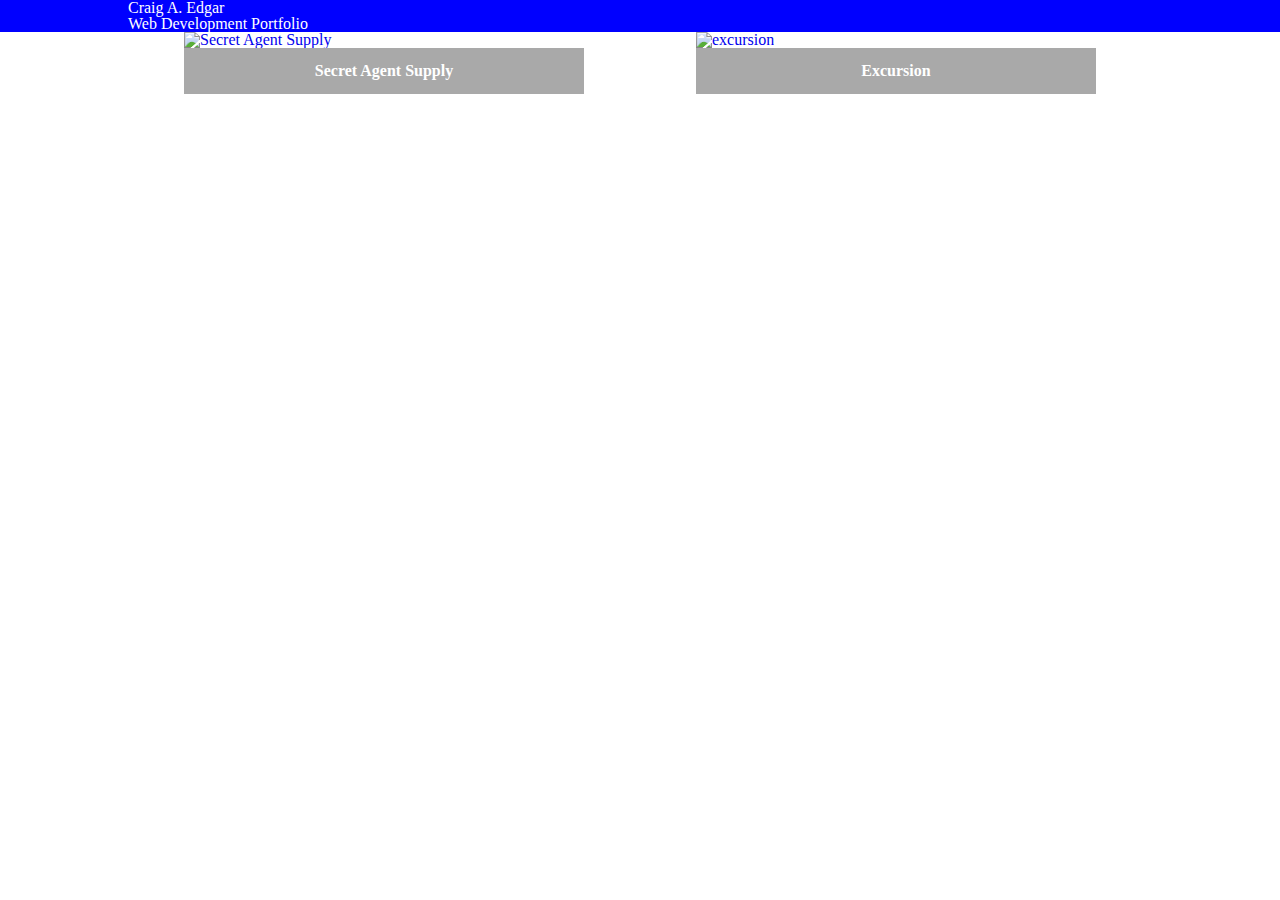
==== index.html @ 039749cb "create links and thumbnails" ====
<!DOCTYPE html>
<html lang="en" dir="ltr">
  <head>
    <meta charset="utf-8">
    <title>Craig A Edgar</title>
    <link rel="stylesheet" href="resources/reset.css" type="text/css">
    <link rel="stylesheet" href="resources/main.css" type="text/css">
  </head>
  <body>
    <header>
      <div class="container">
        <h1>Craig A. Edgar</h1>
        <h2>Web Development Portfolio</h2>
      </div>
    </header>
    <div class="main-content">
      <div class="container">
        <div class="thumbnail">
          <a href="portfolio/secretagentsupply/index.html"><img src="resources/images/SAS-thumb.jpeg" alt="Secret Agent Supply">
          <p>Secret Agent Supply</p></a>
        </div>
        <div class="thumbnail">
            <a href="portfolio/excursion/index.html"><img src="resources/images/excursion-thumb.jpeg" alt="excursion">
          <p>Excursion</p></a>
        </div>
        <div class="thumbnail">

        </div>
      </div>
    </div>
  </body>
</html>
---- resources/main.css ----
body {
  font-family: verdana;
}
a {
  text-decoration: none;
}
header,
.main-content {
  display: flex;
  justify-content: center;
}
header .container {
  flex-direction: column;
}

header {
  background-color: blue;
  color: white;
}

.container {
  width: 1024px;
  display: flex;
  justify-content: space-around;
  flex-direction: row;
  flex-wrap: wrap;
}
.container p {
    text-align: center;
    background-color: darkgrey;
    color: white;
    font-weight: bold;
    padding: 15px 0;
}
.thumbnail {
  display: inline-block;
  width: 400px;
}
.thumbnail:hover {
  opacity: 0.5;
}
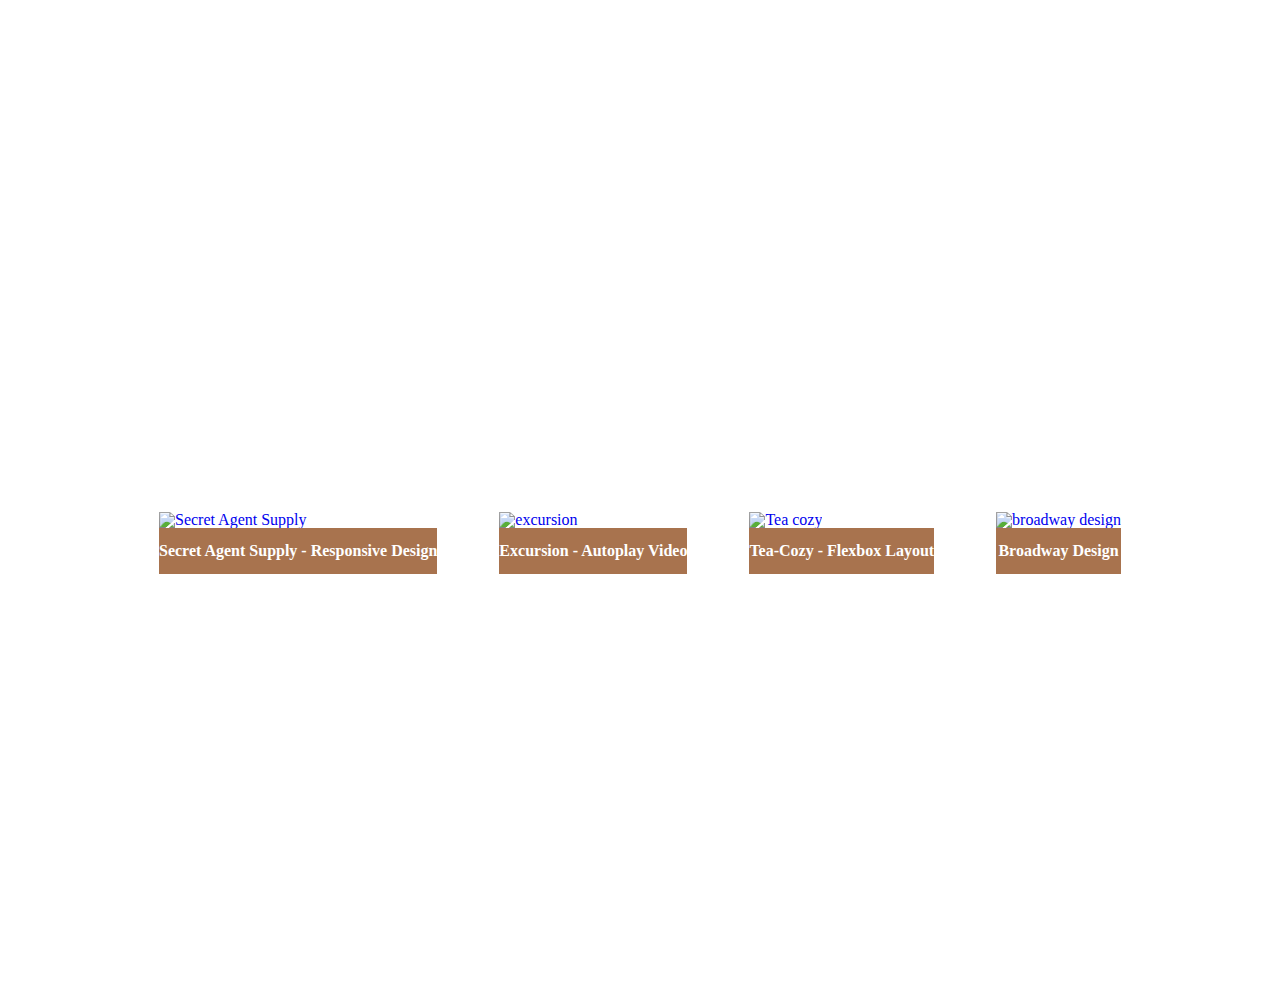
==== commit ae972d37: "format portfolio" ====
--- a/index.html
+++ b/index.html
@@ -11,22 +11,29 @@
       <div class="container">
         <h1>Craig A. Edgar</h1>
         <h2>Web Development Portfolio</h2>
+        <h3>CodeAcademy Projects</h3>
       </div>
     </header>
     <div class="main-content">
       <div class="container">
         <div class="thumbnail">
           <a href="portfolio/secretagentsupply/index.html"><img src="resources/images/SAS-thumb.jpeg" alt="Secret Agent Supply">
-          <p>Secret Agent Supply</p></a>
+          <h5>Secret Agent Supply - Responsive Design</h5></a>
         </div>
         <div class="thumbnail">
-            <a href="portfolio/excursion/index.html"><img src="resources/images/excursion-thumb.jpeg" alt="excursion">
-          <p>Excursion</p></a>
+          <a href="portfolio/excursion/index.html"><img src="resources/images/excursion-thumb.jpeg" alt="excursion">
+          <h5>Excursion - Autoplay Video</h5></a>
         </div>
         <div class="thumbnail">
-
+          <a href="portfolio/tea-cozy/index.html"><img src="resources/images/cozy-thumb.jpeg" alt="Tea cozy">
+          <h5>Tea-Cozy - Flexbox Layout</h5></a>
+        </div>
+        <div class="thumbnail">
+          <a href="portfolio/broadwaydesign/index.html"><img src="resources/images/broadway-thumb.jpeg" alt="broadway design">
+          <h5>Broadway Design</h5></a>
         </div>
       </div>
     </div>
+    <footer>&copy CE Creative Enterprises 2018</footer>
   </body>
 </html>
--- a/resources/main.css
+++ b/resources/main.css
@@ -1,41 +1,74 @@
 body {
-  font-family: verdana;
+  font-family: georgia;
+  background-image: url("../resources/images/background-texture.png");
+  background-position: center;
+  background-repeat: no-repeat;
+  background-size: cover;
+}
+h1, h2, h3 {
+  margin-bottom: 5px;
+}
+h1 {
+  font-size: 36px;
+  font-weight: bold;
+  margin-top: 20px;
+  text-decoration: underline;
+}
+h2 {
+  font-size: 28px;
+}
+h3 {
+  font-size: 24px;
 }
 a {
   text-decoration: none;
 }
+
 header,
 .main-content {
   display: flex;
   justify-content: center;
 }
+
 header .container {
-  flex-direction: column;
-}
-
-header {
-  background-color: blue;
+  display: block;
   color: white;
 }
 
+.main-content {
+  height: auto;
+  align-items: center;
+  padding-top: 20px;
+  min-height: 800px;
+}
+
 .container {
-  width: 1024px;
+  width: 80%;
   display: flex;
   justify-content: space-around;
+  align-items: center;
   flex-direction: row;
   flex-wrap: wrap;
 }
-.container p {
+
+.thumbnail h5 {
     text-align: center;
-    background-color: darkgrey;
+    background-color: saddlebrown;
+    opacity: 0.75;
     color: white;
     font-weight: bold;
     padding: 15px 0;
+
 }
+
 .thumbnail {
-  display: inline-block;
-  width: 400px;
+  display: flex;
+  flex-direction: column;
+  margin: 2% 2%;
 }
-.thumbnail:hover {
-  opacity: 0.5;
+
+footer {
+  padding: 20px 0;
+  text-align: left;
+  color: white;
 }
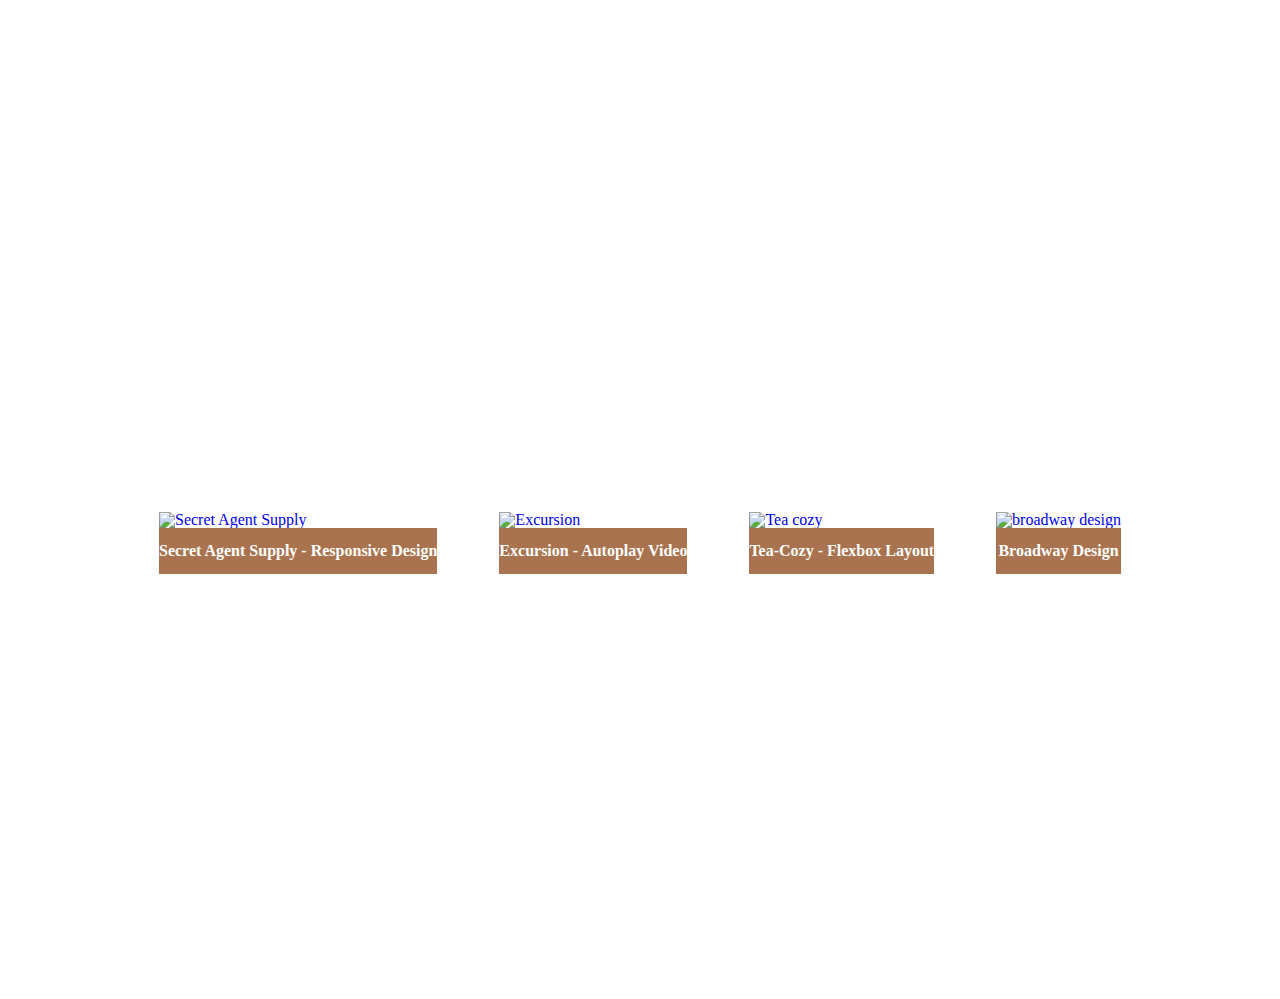
==== commit bc7c3382: "change image folder name" ====
--- a/index.html
+++ b/index.html
@@ -21,7 +21,7 @@
           <h5>Secret Agent Supply - Responsive Design</h5></a>
         </div>
         <div class="thumbnail">
-          <a href="portfolio/excursion/index.html"><img src="resources/images/excursion-thumb.jpeg" alt="excursion">
+          <a href="portfolio/excursion/index.html"><img src="resources/images/excursion-thumb.jpeg" alt="Excursion">
           <h5>Excursion - Autoplay Video</h5></a>
         </div>
         <div class="thumbnail">
--- a/resources/main.css
+++ b/resources/main.css
@@ -1,6 +1,6 @@
 body {
   font-family: georgia;
-  background-image: url("../resources/images/background-texture.png");
+  background-image: url("images/background-texture.png");
   background-position: center;
   background-repeat: no-repeat;
   background-size: cover;
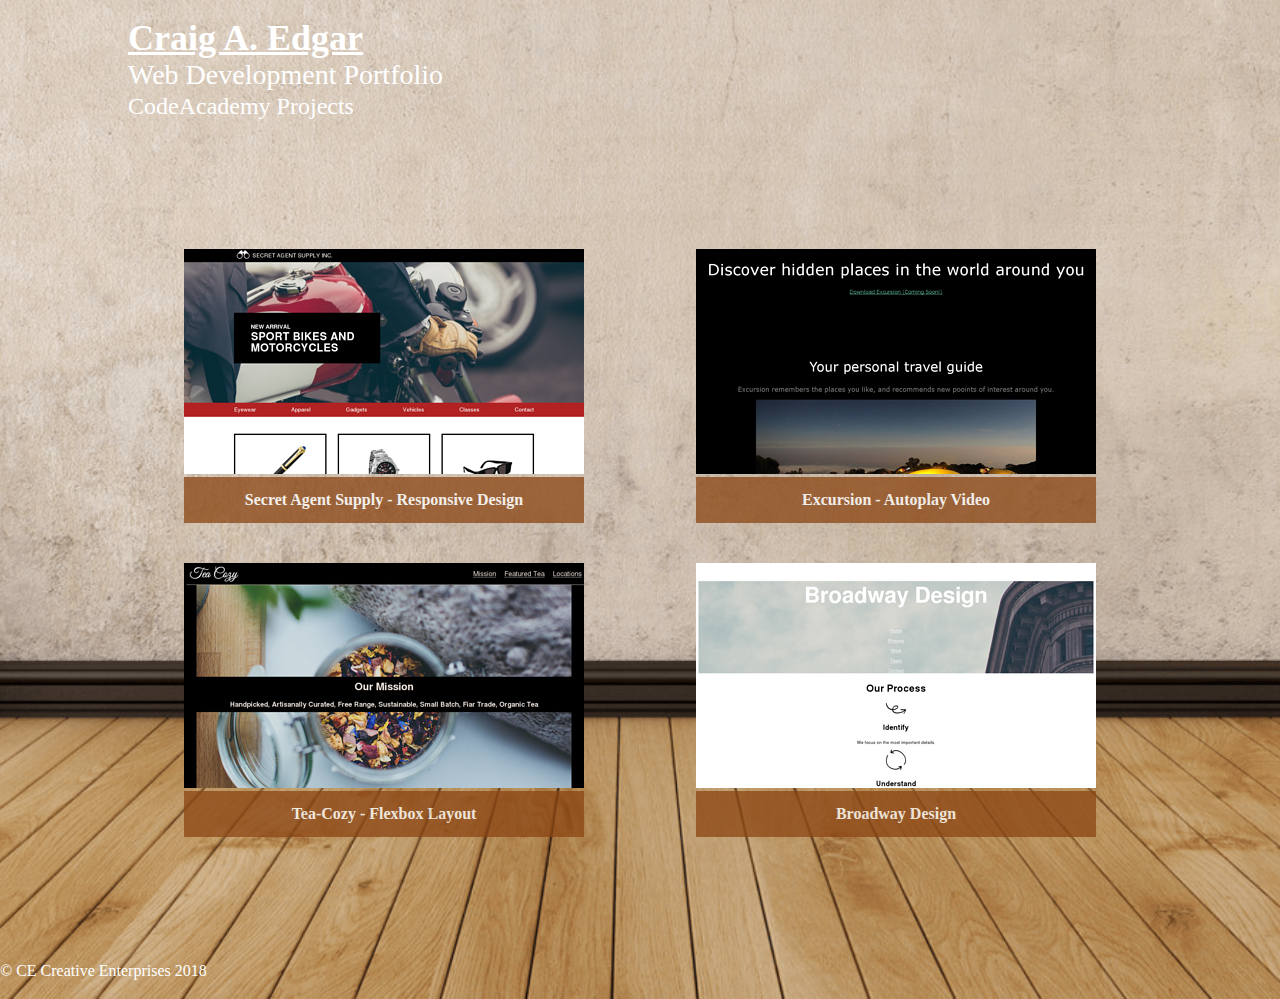
==== commit 0a048ad7: "align capitalizations" ====
--- a/index.html
+++ b/index.html
@@ -17,19 +17,19 @@
     <div class="main-content">
       <div class="container">
         <div class="thumbnail">
-          <a href="portfolio/secretagentsupply/index.html"><img src="resources/images/SAS-thumb.jpeg" alt="Secret Agent Supply">
+          <a href="portfolio/secretagentsupply/index.html"><img src="resources/Images/SAS-thumb.jpeg" alt="Secret Agent Supply">
           <h5>Secret Agent Supply - Responsive Design</h5></a>
         </div>
         <div class="thumbnail">
-          <a href="portfolio/excursion/index.html"><img src="resources/images/excursion-thumb.jpeg" alt="Excursion">
+          <a href="portfolio/excursion/index.html"><img src="resources/Images/excursion-thumb.jpeg" alt="Excursion">
           <h5>Excursion - Autoplay Video</h5></a>
         </div>
         <div class="thumbnail">
-          <a href="portfolio/tea-cozy/index.html"><img src="resources/images/cozy-thumb.jpeg" alt="Tea cozy">
+          <a href="portfolio/tea-cozy/index.html"><img src="resources/Images/cozy-thumb.jpeg" alt="Tea cozy">
           <h5>Tea-Cozy - Flexbox Layout</h5></a>
         </div>
         <div class="thumbnail">
-          <a href="portfolio/broadwaydesign/index.html"><img src="resources/images/broadway-thumb.jpeg" alt="broadway design">
+          <a href="portfolio/broadwaydesign/index.html"><img src="resources/Images/broadway-thumb.jpeg" alt="broadway design">
           <h5>Broadway Design</h5></a>
         </div>
       </div>
--- a/resources/main.css
+++ b/resources/main.css
@@ -1,6 +1,6 @@
 body {
   font-family: georgia;
-  background-image: url("images/background-texture.png");
+  background-image: url("Images/background-texture.png");
   background-position: center;
   background-repeat: no-repeat;
   background-size: cover;
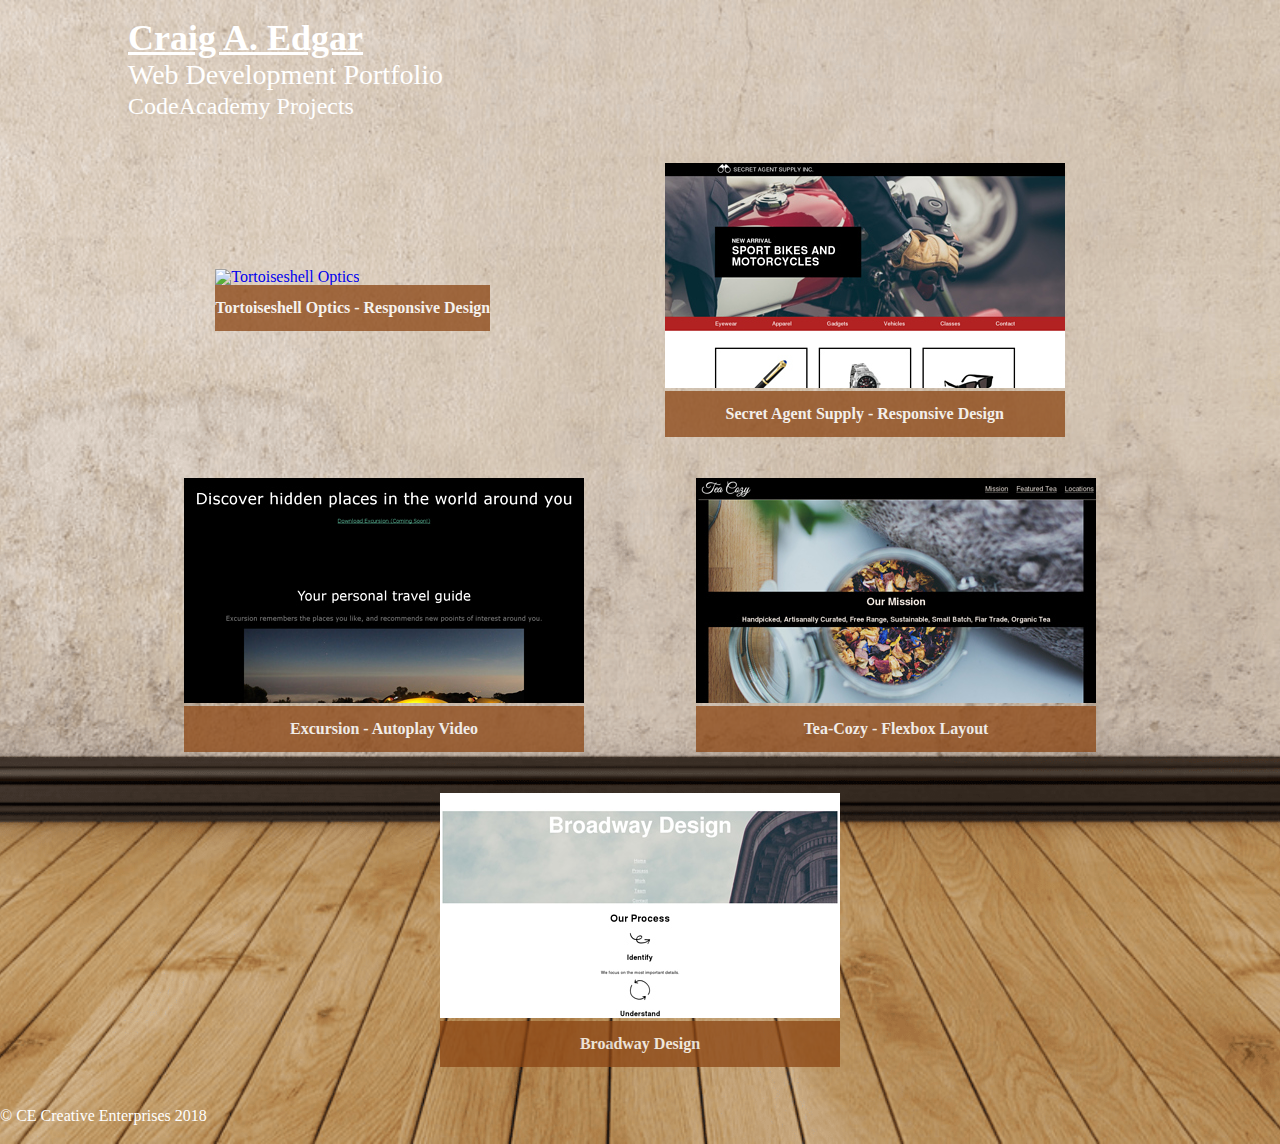
==== commit 3a34a927: "connect tortoiseshell optics page" ====
--- a/index.html
+++ b/index.html
@@ -16,6 +16,10 @@
     </header>
     <div class="main-content">
       <div class="container">
+        <div class="thumbnail">
+          <a href="portfolio/tortoiseshell_optics/index.html"><img src="resources/Images/tort-thumb.jpeg" alt="Tortoiseshell Optics">
+          <h5>Tortoiseshell Optics - Responsive Design</h5></a>
+        </div>
         <div class="thumbnail">
           <a href="portfolio/secretagentsupply/index.html"><img src="resources/Images/SAS-thumb.jpeg" alt="Secret Agent Supply">
           <h5>Secret Agent Supply - Responsive Design</h5></a>
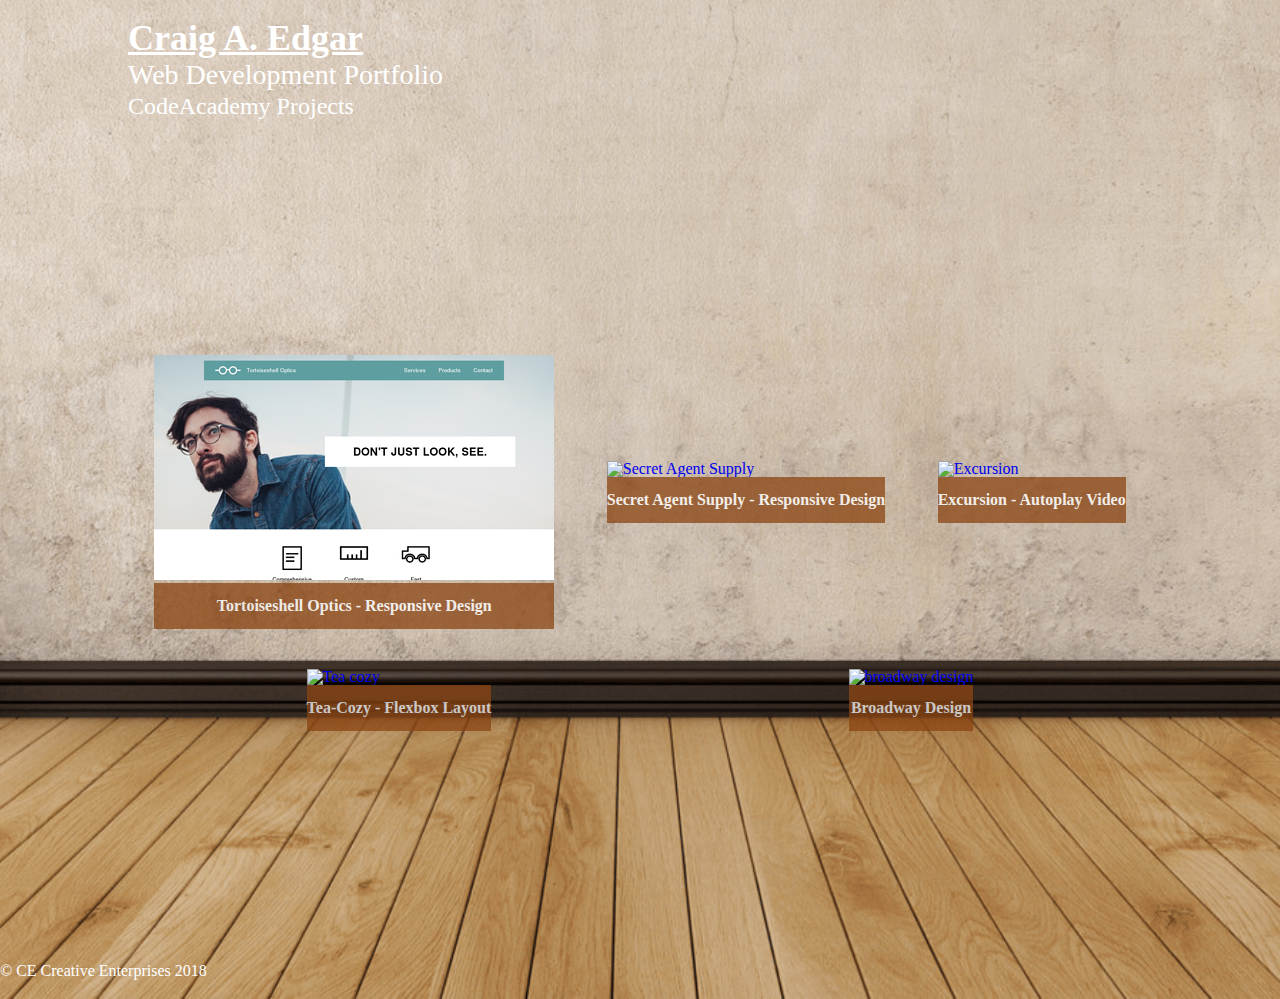
==== commit 1d2478ce: "correct capitalizations" ====
--- a/index.html
+++ b/index.html
@@ -17,23 +17,23 @@
     <div class="main-content">
       <div class="container">
         <div class="thumbnail">
-          <a href="portfolio/tortoiseshell_optics/index.html"><img src="resources/Images/tort-thumb.jpeg" alt="Tortoiseshell Optics">
+          <a href="portfolio/tortoiseshell_optics/index.html"><img src="resources/images/tort-thumb.jpeg" alt="Tortoiseshell Optics">
           <h5>Tortoiseshell Optics - Responsive Design</h5></a>
         </div>
         <div class="thumbnail">
-          <a href="portfolio/secretagentsupply/index.html"><img src="resources/Images/SAS-thumb.jpeg" alt="Secret Agent Supply">
+          <a href="portfolio/secretagentsupply/index.html"><img src="resources/images/SAS-thumb.jpeg" alt="Secret Agent Supply">
           <h5>Secret Agent Supply - Responsive Design</h5></a>
         </div>
         <div class="thumbnail">
-          <a href="portfolio/excursion/index.html"><img src="resources/Images/excursion-thumb.jpeg" alt="Excursion">
+          <a href="portfolio/excursion/index.html"><img src="resources/images/excursion-thumb.jpeg" alt="Excursion">
           <h5>Excursion - Autoplay Video</h5></a>
         </div>
         <div class="thumbnail">
-          <a href="portfolio/tea-cozy/index.html"><img src="resources/Images/cozy-thumb.jpeg" alt="Tea cozy">
+          <a href="portfolio/tea-cozy/index.html"><img src="resources/images/cozy-thumb.jpeg" alt="Tea cozy">
           <h5>Tea-Cozy - Flexbox Layout</h5></a>
         </div>
         <div class="thumbnail">
-          <a href="portfolio/broadwaydesign/index.html"><img src="resources/Images/broadway-thumb.jpeg" alt="broadway design">
+          <a href="portfolio/broadwaydesign/index.html"><img src="resources/images/broadway-thumb.jpeg" alt="broadway design">
           <h5>Broadway Design</h5></a>
         </div>
       </div>
